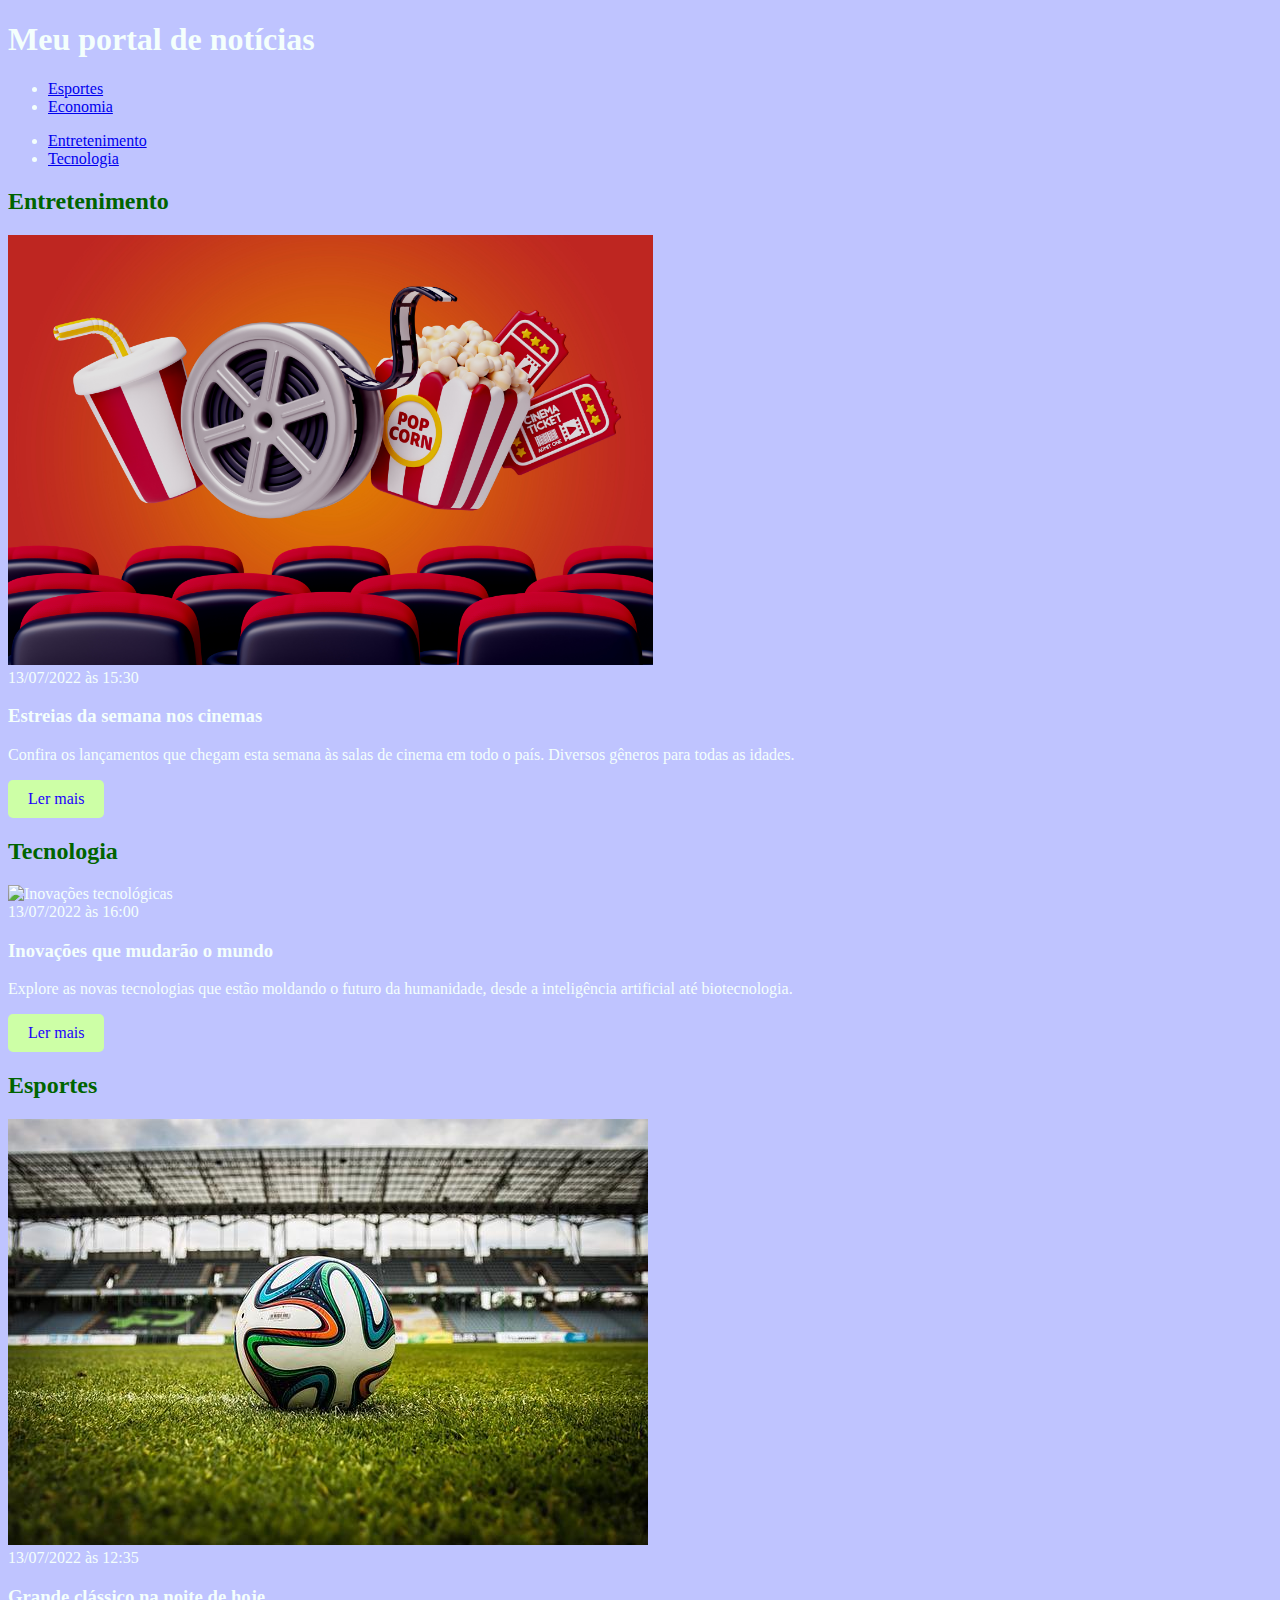
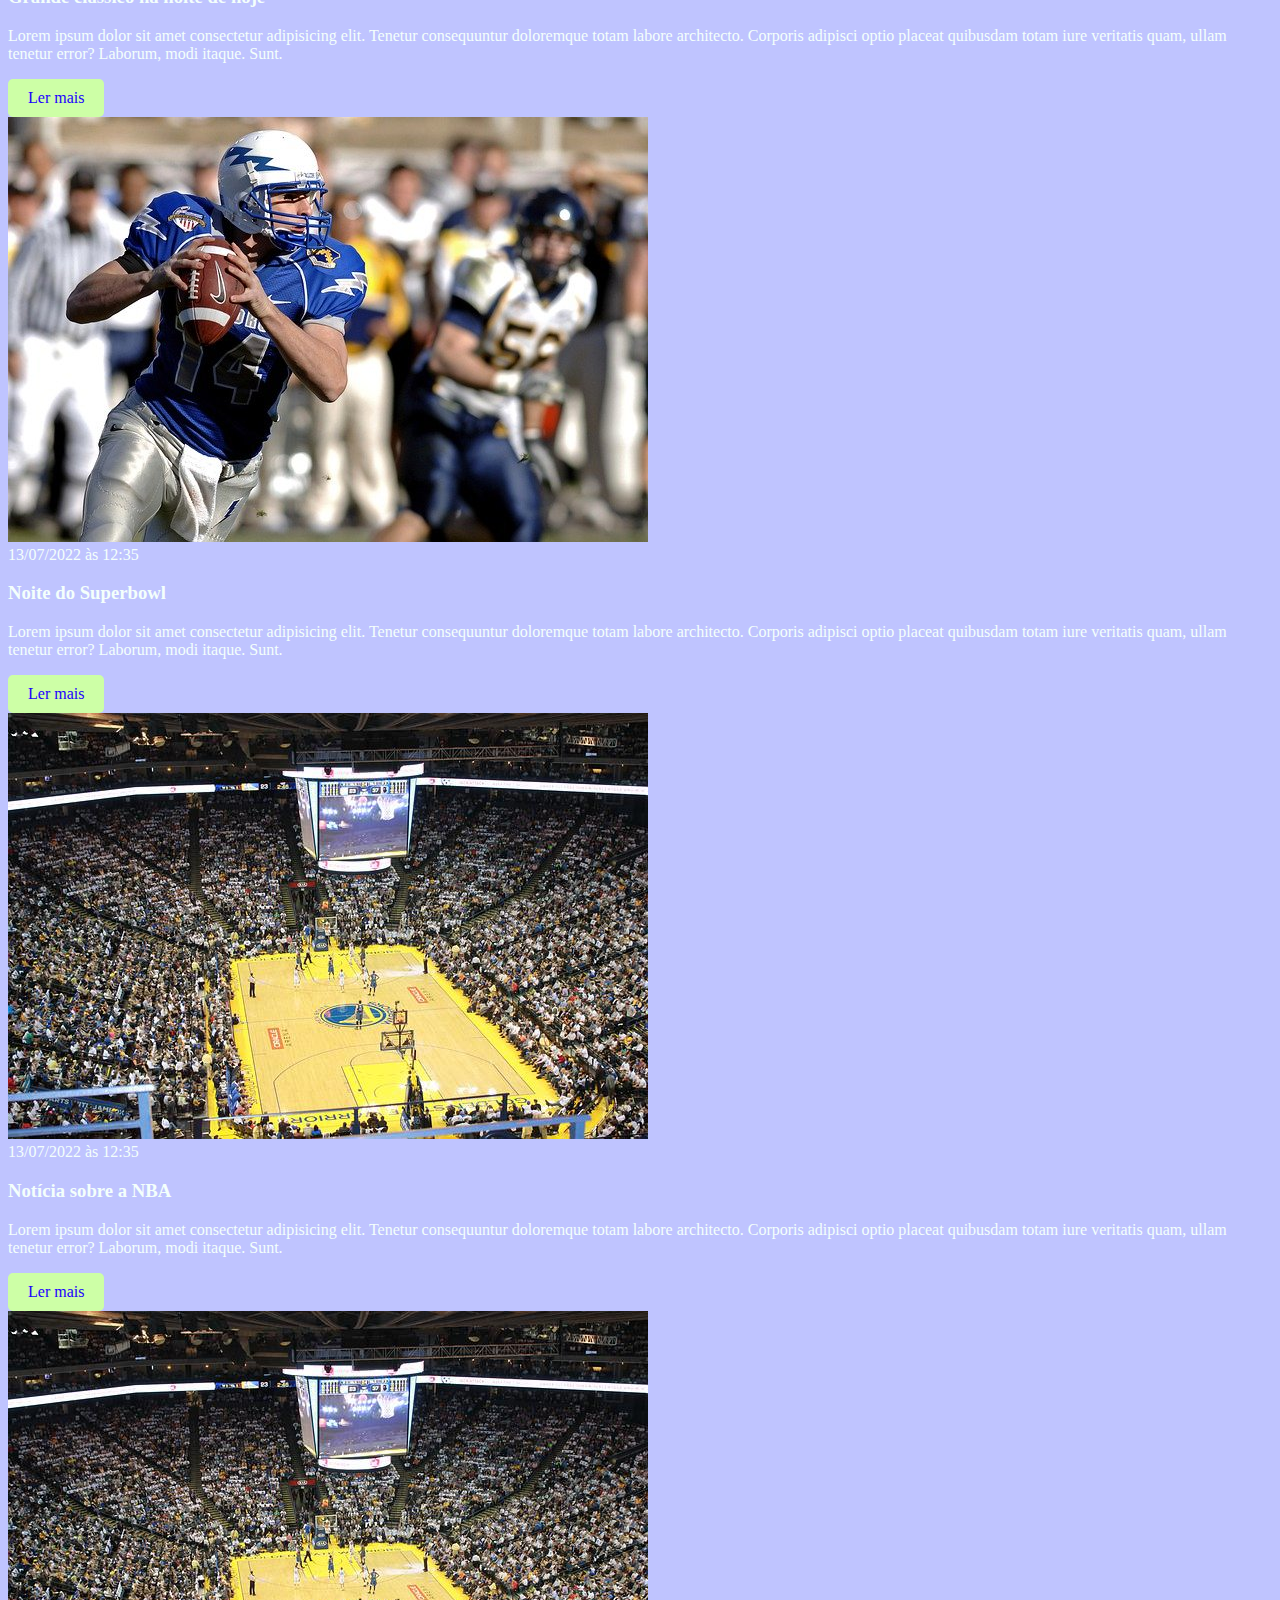
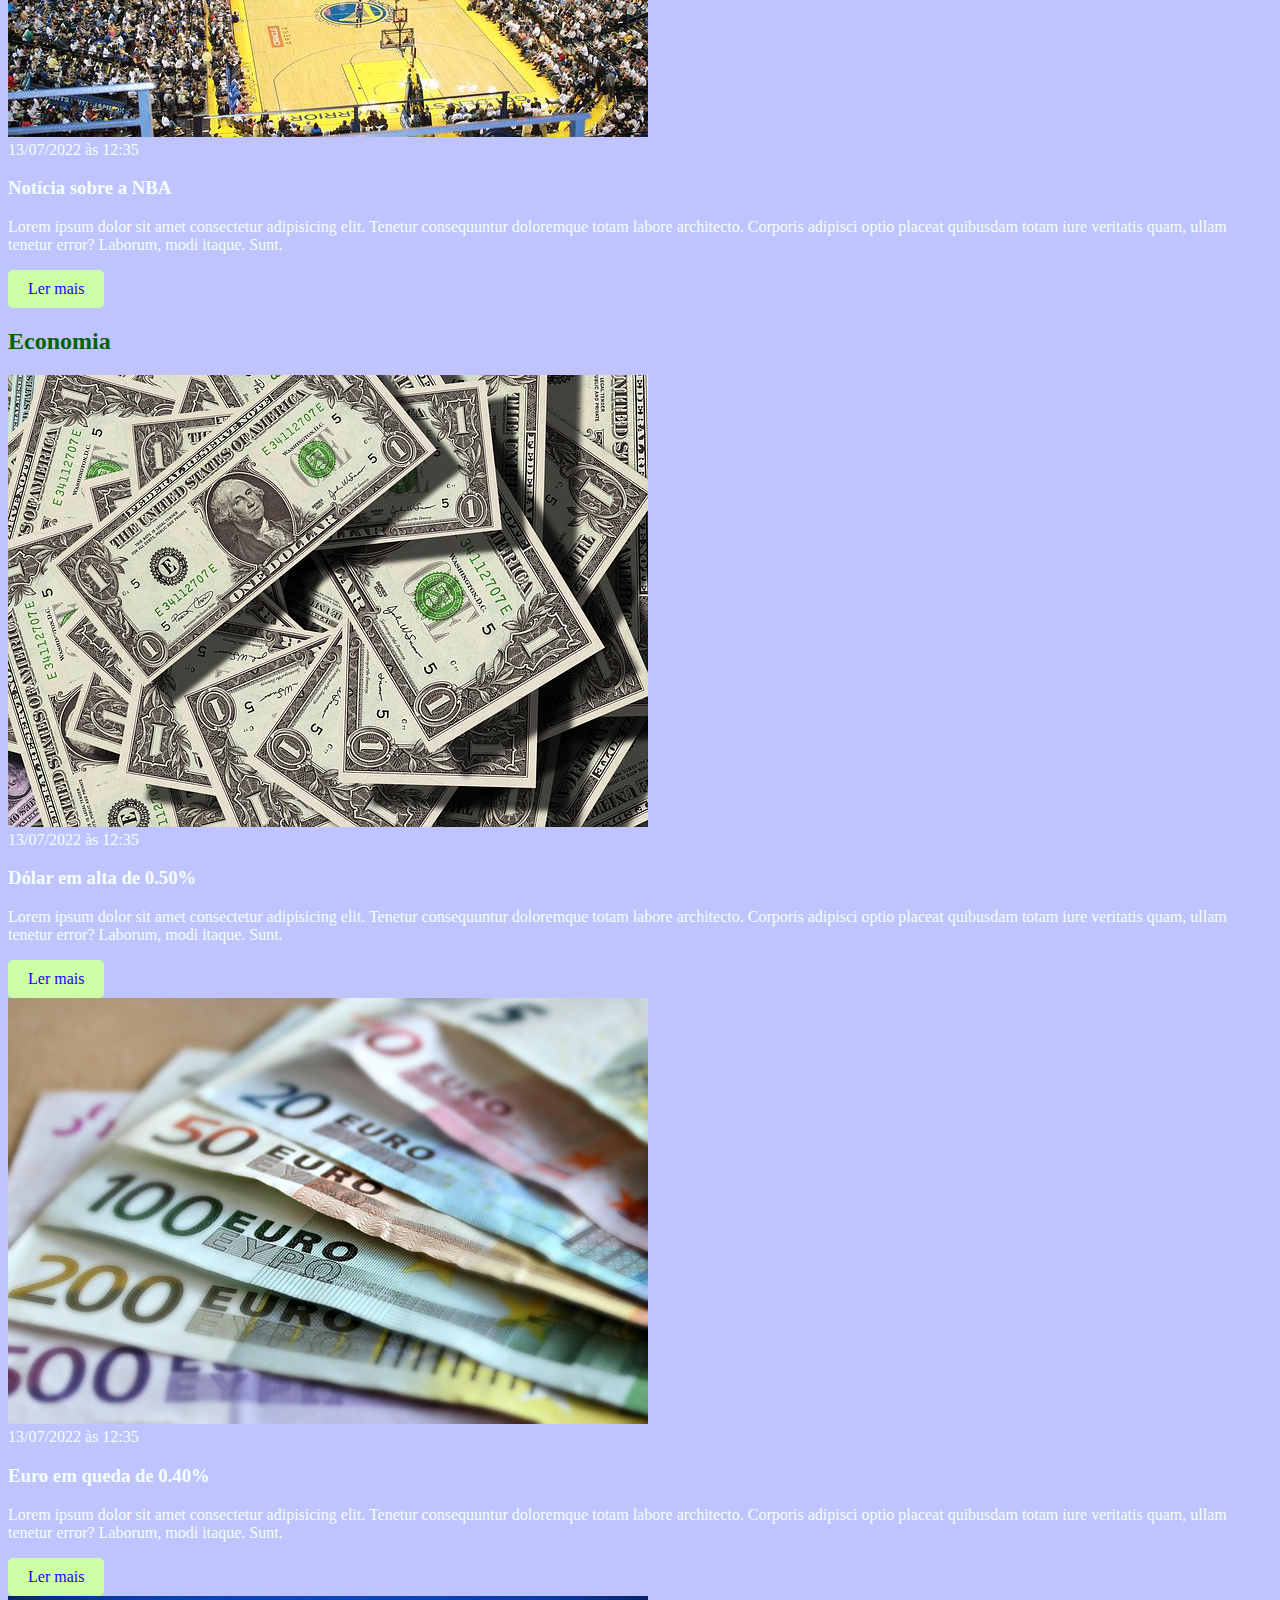
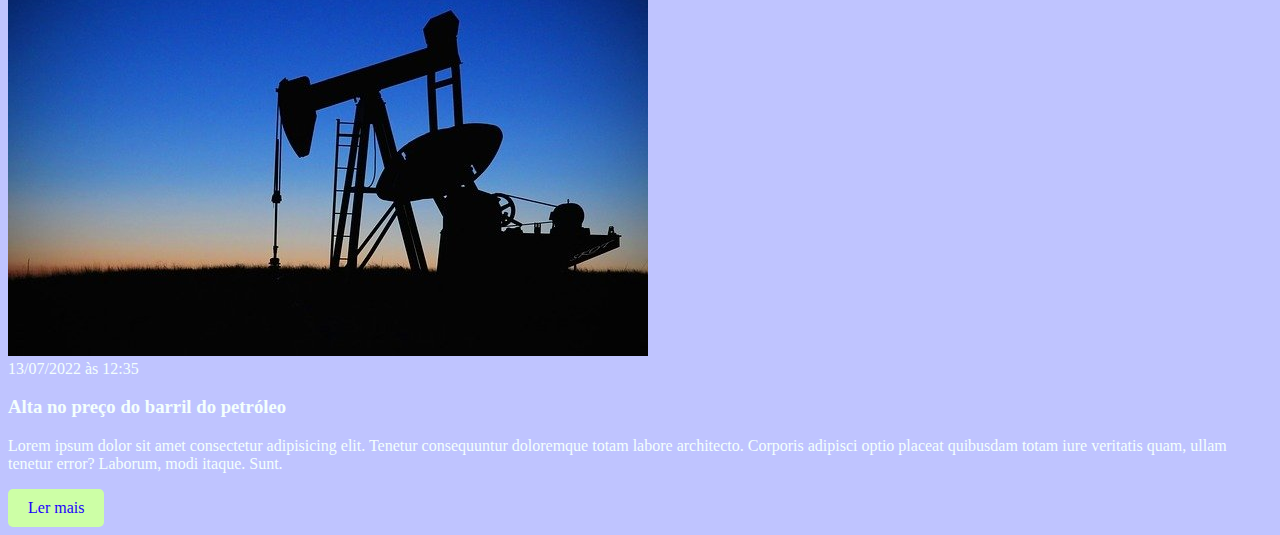
==== css/css/index.html @ 2682d277 "Adicionado conteúdo da pasta css incluindo estilos e imagens" ====
<!DOCTYPE html>
<html lang="pt-BR">
<head>
    <meta charset="UTF-8">
    <meta http-equiv="X-UA-Compatible" content="IE=edge">
    <meta name="viewport" content="width=device-width, initial-scale=1.0">
    <title>Meu portal de notícias</title>
    <link rel="stylesheet" href="./main.css" />

</head>
<body>
    <header>
        <h1>Meu portal de notícias</h1>
        <nav>
            <ul>
                <li>
                    <a href="#sports" title="Ir para a seção de esportes">Esportes</a>
                </li>
                <li>
                    <a href="#economy" title="Ir para a seção de notícias">Economia</a>
                </li>
            </ul>
        </nav>
        <nav>
            <ul>
                <li>
                    <a href="#entertainment" title="Ir para a seção de Entretenimento">Entretenimento</a>
                </li>
                <li>
                    <a href="#technology" title="Ir para a seção de Tecnologia">Tecnologia</a>
                </li>
            </ul>
        </nav>
        <!-- Seção de Entretenimento -->
<section>
    <h2 style="color:darkgreen;">Entretenimento</h2>
    <article>
        <img src="./imagens/cinema.jpg" alt="Cena de cinema"  class= "img-entretenimento" />
        <header>
            <time>13/07/2022 às 15:30</time>
        </header>
        <h3>Estreias da semana nos cinemas</h3>
        <p>
            Confira os lançamentos que chegam esta semana às salas de cinema em todo o país. Diversos gêneros para todas as idades.
        </p>
        <a href="#" class="btn-read-more" title="Leia mais sobre as estreias de cinema">Ler mais</a>
    </article>
</section>

<!-- Seção de Tecnologia -->
<section>
    <h2 style="color: darkgreen;">Tecnologia</h2>
    <article>
        <img src="./imagens/tecnologia.jpg" alt="Inovações tecnológicas" class="img-tecnologia" />
        <header>
            <time>13/07/2022 às 16:00</time>
        </header>
        <h3>Inovações que mudarão o mundo</h3>
        <p>
            Explore as novas tecnologias que estão moldando o futuro da humanidade, desde a inteligência artificial até biotecnologia.
        </p>
        <a href="#" class="btn-read-more" title="Leia mais sobre inovações tecnológicas">Ler mais</a>
    </article>
</section>

    </header>
    <section>
        <h2 style="color: darkgreen;">Esportes</h2>
        <article>
            <img src="./imagens/futebol.jpg" alt="Bola de futebol no gramado" />
            <header>
                <time>13/07/2022 às 12:35</time>
            </header>
            <h3>Grande clássico na noite de hoje</h3>
            <p>
                Lorem ipsum dolor sit amet consectetur adipisicing elit. Tenetur consequuntur doloremque totam labore architecto. Corporis adipisci optio placeat quibusdam totam iure veritatis quam, ullam tenetur error? Laborum, modi itaque. Sunt.
            </p>
            <a href="#" class="btn-read-more" title="Leia a notícia completa">Ler mais</a>
        </article>
        <article>
            <img src="./imagens/futebol-americano.jpg" alt="Jogador de futebol americano correndo com a bola na mão" />
            <header>
                <time>13/07/2022 às 12:35</time>
            </header>
            <h3>Noite do Superbowl</h3>
            <p>
                Lorem ipsum dolor sit amet consectetur adipisicing elit. Tenetur consequuntur doloremque totam labore architecto. Corporis adipisci optio placeat quibusdam totam iure veritatis quam, ullam tenetur error? Laborum, modi itaque. Sunt.
            </p>
            <a href="#" class="btn-read-more" title="Leia a notícia completa">Ler mais</a>
        </article>
        <article>
            <img src="./imagens/basquete.jpg" title="Vista aérea de uma quadra de basquete" />
            <header>
                <time>13/07/2022 às 12:35</time>
            </header>
            <h3>Notícia sobre a NBA</h3>
            <p>
                Lorem ipsum dolor sit amet consectetur adipisicing elit. Tenetur consequuntur doloremque totam labore architecto. Corporis adipisci optio placeat quibusdam totam iure veritatis quam, ullam tenetur error? Laborum, modi itaque. Sunt.
            </p>
            <a href="#" class="btn-read-more" title="Leia a notícia completa">Ler mais</a>
        </article>
        <article>
            <img src="./imagens/basquete.jpg" title="Vista aérea de uma quadra de basquete" />
            <header>
                <time>13/07/2022 às 12:35</time>
            </header>
            <h3>Notícia sobre a NBA</h3>
            <p>
                Lorem ipsum dolor sit amet consectetur adipisicing elit. Tenetur consequuntur doloremque totam labore architecto. Corporis adipisci optio placeat quibusdam totam iure veritatis quam, ullam tenetur error? Laborum, modi itaque. Sunt.
            </p>
            <a href="#" class="btn-read-more" title="Leia a notícia completa">Ler mais</a>
        </article>
    </section>
    <section>
        <h2 style="color:darkgreen">Economia</h2>
        <article>
            <img src="./imagens/dolares.jpg" alt="Muitos dólares" />
            <header>
                <time>13/07/2022 às 12:35</time>
            </header>
            <h3>Dólar em alta de 0.50%</h3>
            <p>
                Lorem ipsum dolor sit amet consectetur adipisicing elit. Tenetur consequuntur doloremque totam labore architecto. Corporis adipisci optio placeat quibusdam totam iure veritatis quam, ullam tenetur error? Laborum, modi itaque. Sunt.
            </p>
            <a href="#" class="btn-read-more" title="Leia a notícia completa">Ler mais</a>
        </article>
        <article>
            <img src="./imagens/euro.jpg" alt="Várias notas de euro" />
            <header>
                <time>13/07/2022 às 12:35</time>
            </header>
            <h3>Euro em queda de 0.40%</h3>
            <p>
                Lorem ipsum dolor sit amet consectetur adipisicing elit. Tenetur consequuntur doloremque totam labore architecto. Corporis adipisci optio placeat quibusdam totam iure veritatis quam, ullam tenetur error? Laborum, modi itaque. Sunt.
            </p>
            <a href="#" class="btn-read-more" title="Leia a notícia completa">Ler mais</a>
        </article>
        <article>
            <img src="./imagens/petroleo.jpg" alt="Extração de petróleo" />
            <header>
                <time>13/07/2022 às 12:35</time>
            </header>
            <h3>Alta no preço do barril do petróleo</h3>
            <p>
                Lorem ipsum dolor sit amet consectetur adipisicing elit. Tenetur consequuntur doloremque totam labore architecto. Corporis adipisci optio placeat quibusdam totam iure veritatis quam, ullam tenetur error? Laborum, modi itaque. Sunt.
            </p>
            <a href="#" class="btn-read-more" title="Leia a notícia completa">Ler mais</a>
        </article>
    </section>
</body>
</html>
---- css/css/main.css ----
.img-entretenimento, .img-tecnologia {
    width: 645px; 
    height: auto;

}
body {
    background-color: #BFC4FF;
}

body {
    background-color: #BFC4FF;
    color: #F4FFFC;
}
.btn-read-more {
    display: inline-block;
    padding: 10px 20px;
    background-color: #CDFFA6; 
    color: #1B00FF;           
    text-align: center;
    text-decoration: none;   
    border-radius: 5px;      
    transition: background-color 0.3s ease; 
}

.btn-read-more:hover {
    background-color: #b2e897; 
}
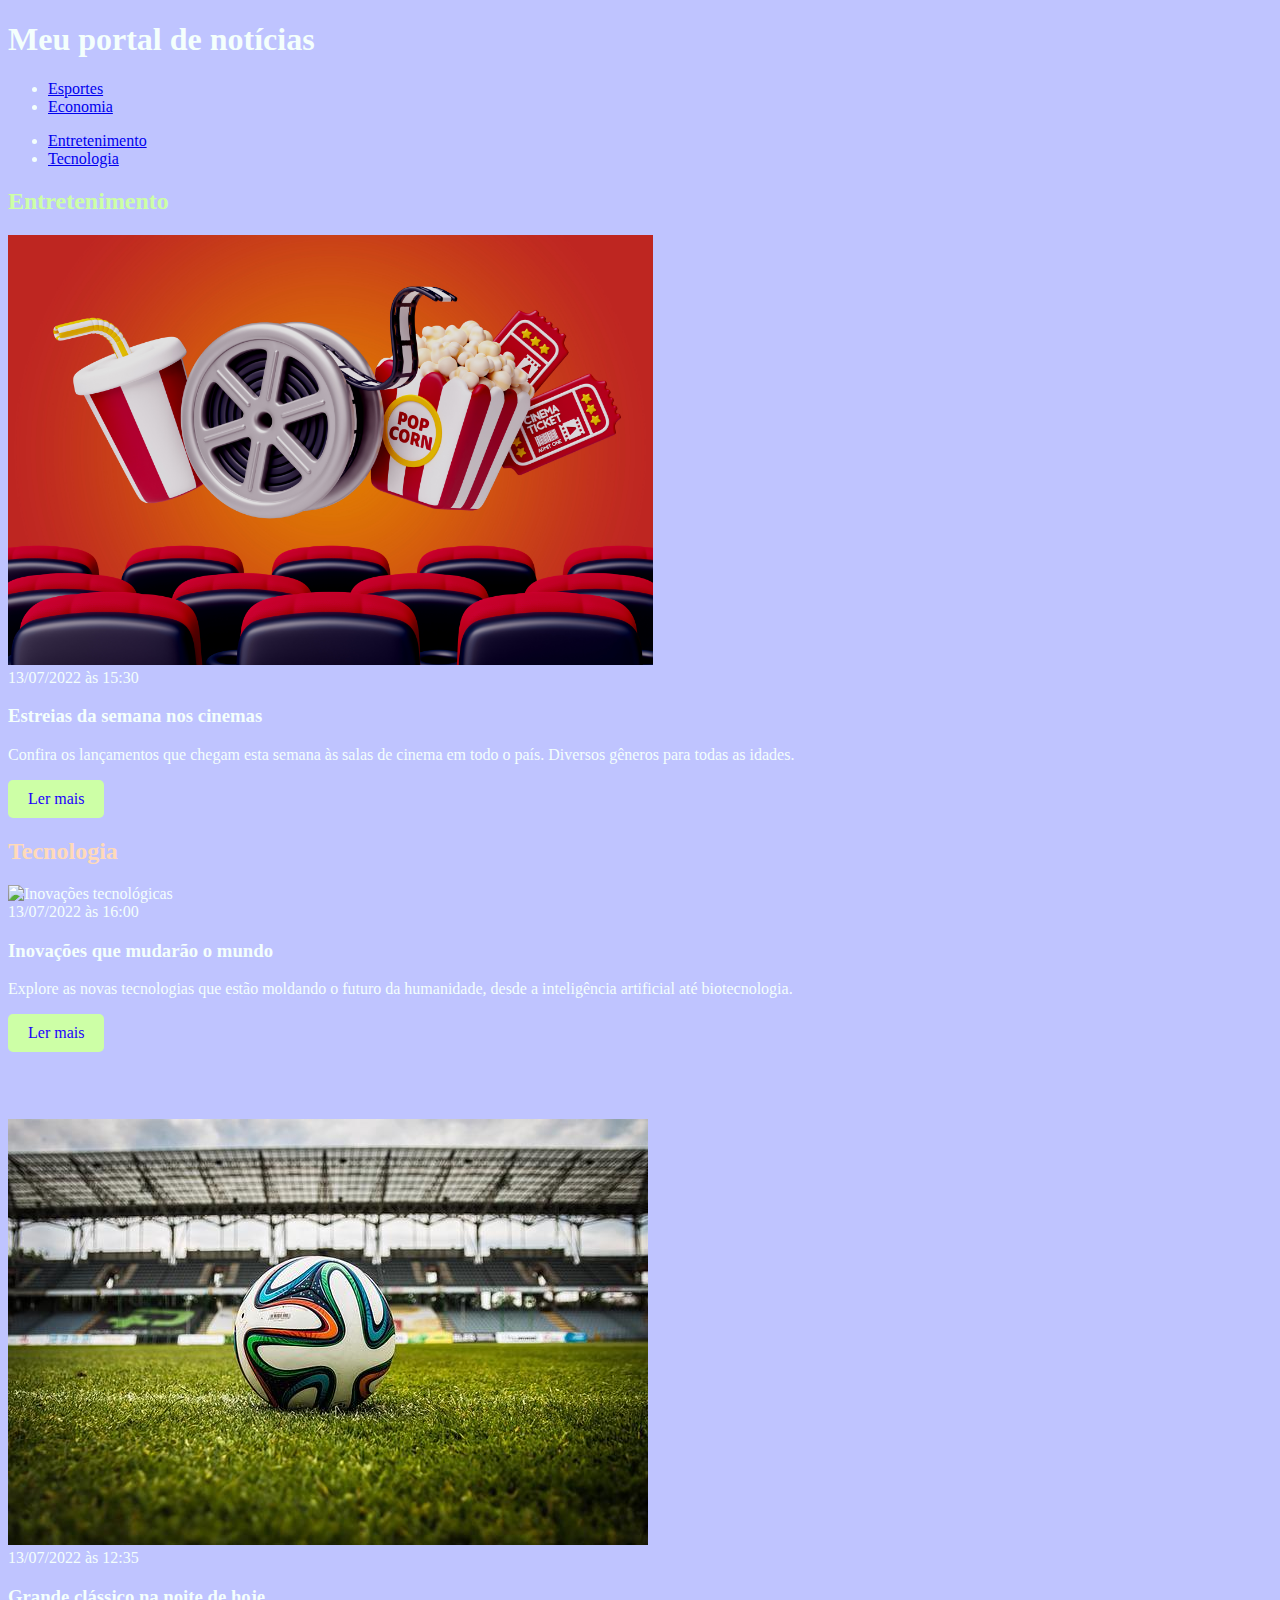
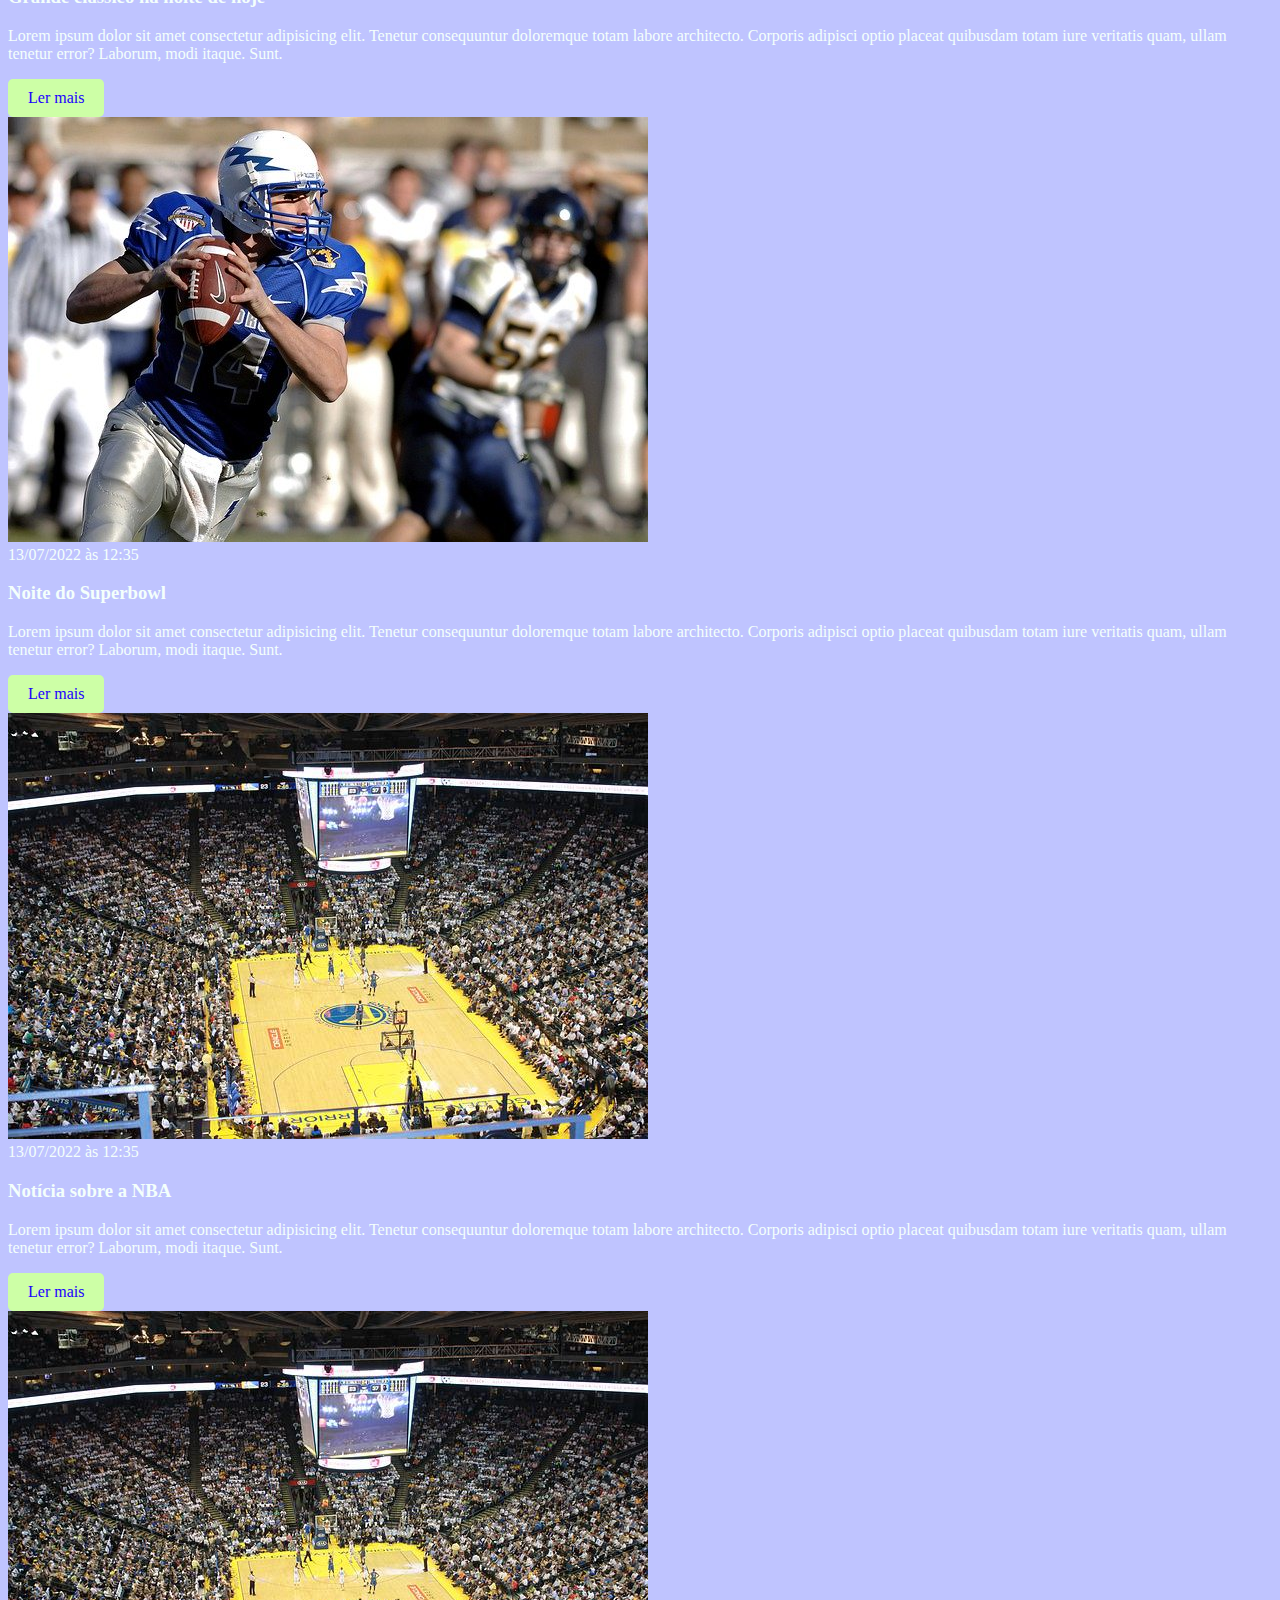
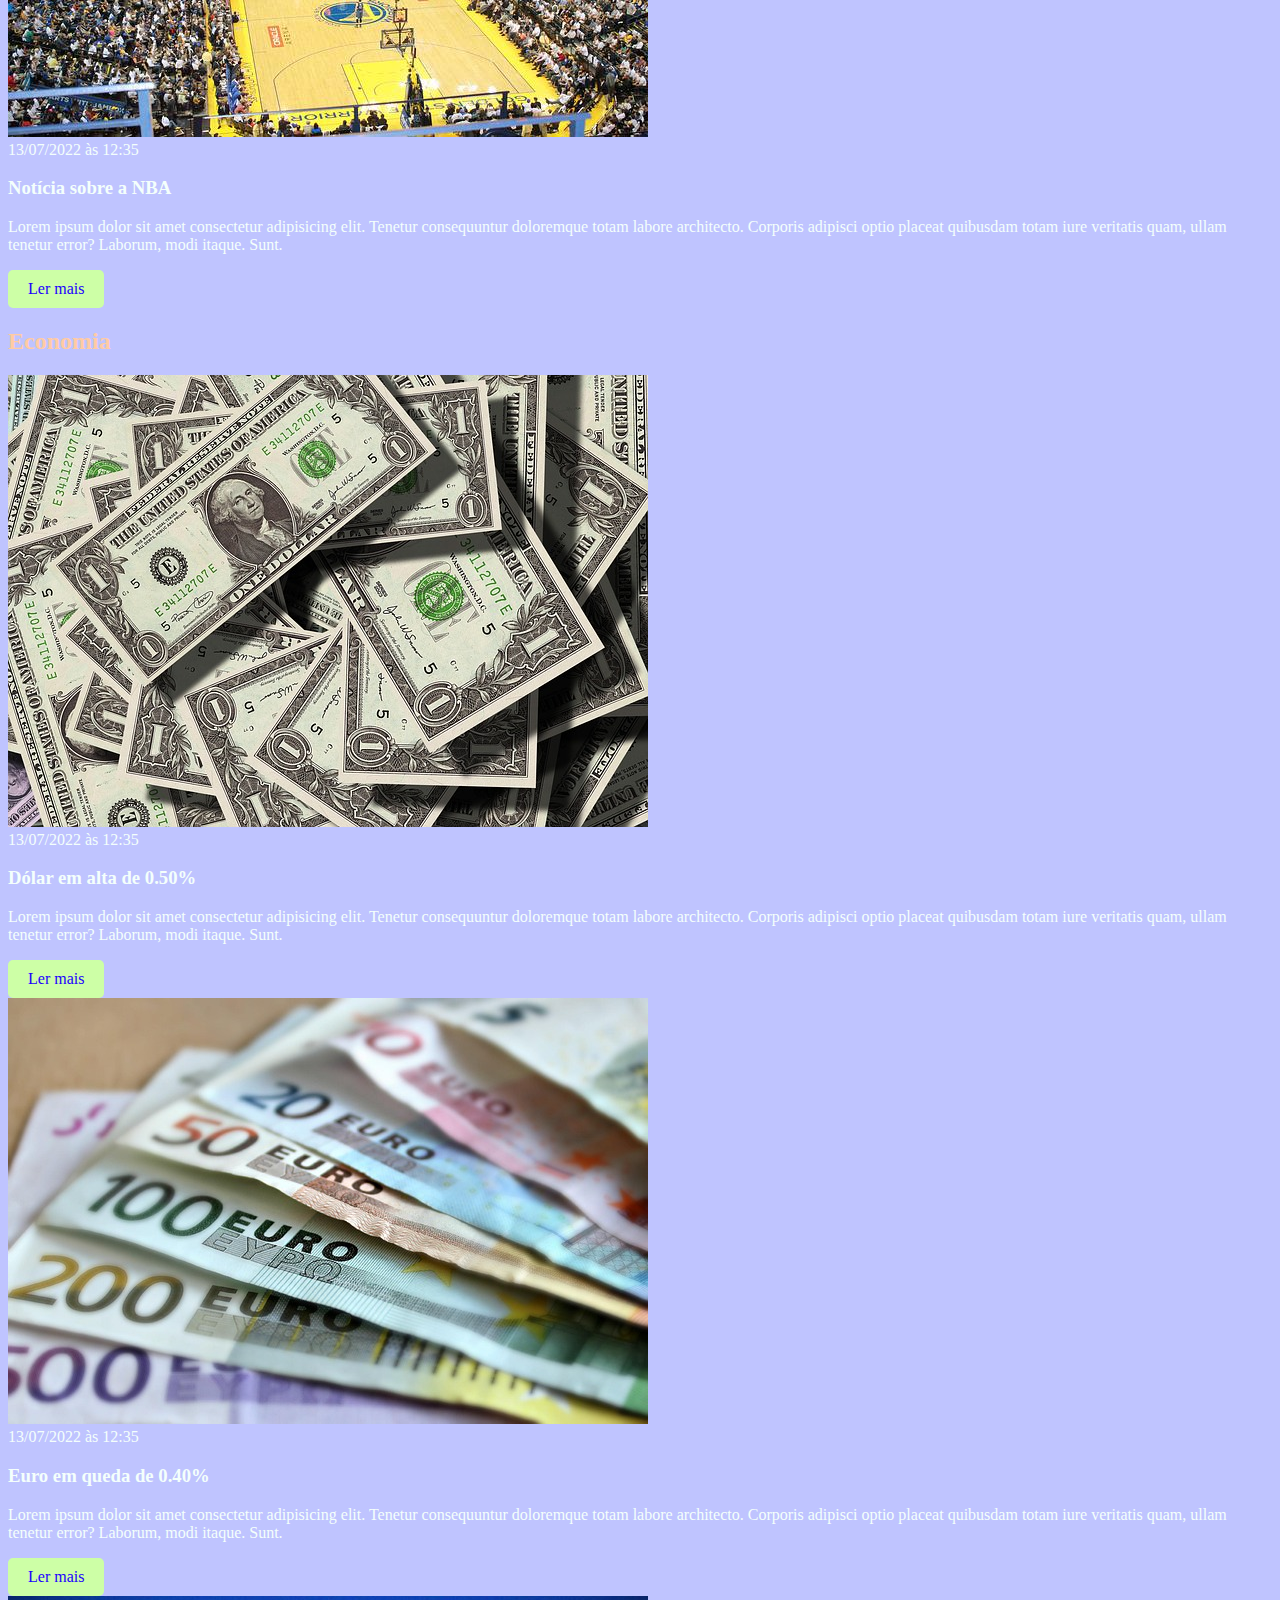
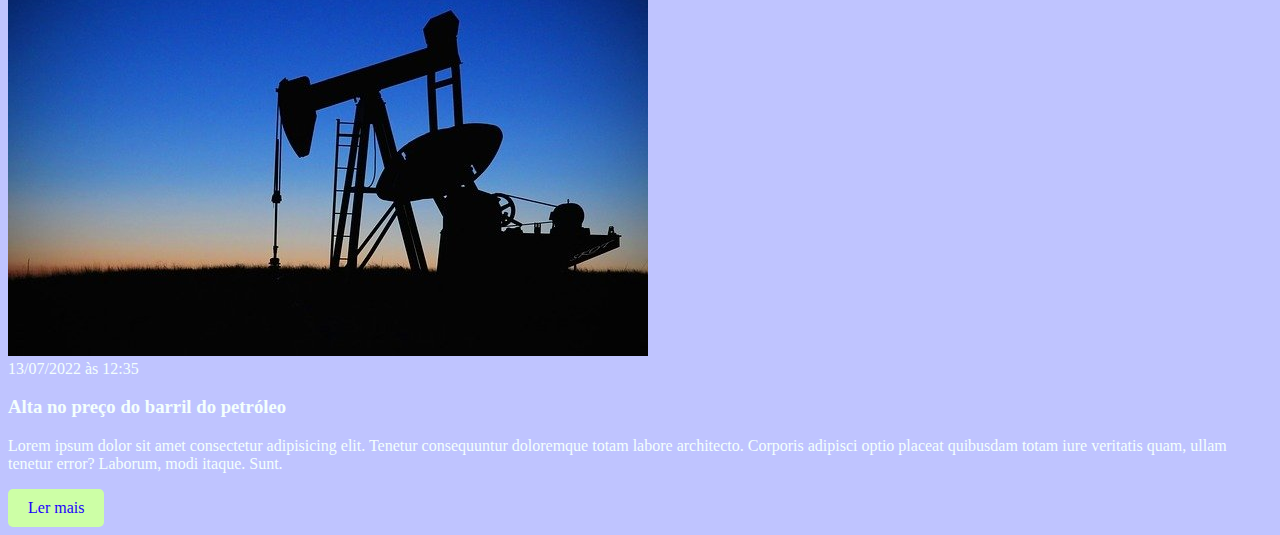
==== commit a2db1fde: "Ajustadas cores de fundo para cada seção conforme solicitação do tutor" ====
--- a/css/css/index.html
+++ b/css/css/index.html
@@ -33,7 +33,7 @@
         </nav>
         <!-- Seção de Entretenimento -->
 <section>
-    <h2 style="color:darkgreen;">Entretenimento</h2>
+    <h2 style="color:#CDFFA6;">Entretenimento</h2>
     <article>
         <img src="./imagens/cinema.jpg" alt="Cena de cinema"  class= "img-entretenimento" />
         <header>
@@ -49,7 +49,7 @@
 
 <!-- Seção de Tecnologia -->
 <section>
-    <h2 style="color: darkgreen;">Tecnologia</h2>
+    <h2 style="color:#FFDAB9;">Tecnologia</h2>
     <article>
         <img src="./imagens/tecnologia.jpg" alt="Inovações tecnológicas" class="img-tecnologia" />
         <header>
@@ -65,7 +65,7 @@
 
     </header>
     <section>
-        <h2 style="color: darkgreen;">Esportes</h2>
+        <h2 style="color:#BFC4FF;">Esportes</h2>
         <article>
             <img src="./imagens/futebol.jpg" alt="Bola de futebol no gramado" />
             <header>
@@ -112,7 +112,7 @@
         </article>
     </section>
     <section>
-        <h2 style="color:darkgreen">Economia</h2>
+        <h2 style="color: #FFCBA4">Economia</h2>
         <article>
             <img src="./imagens/dolares.jpg" alt="Muitos dólares" />
             <header>
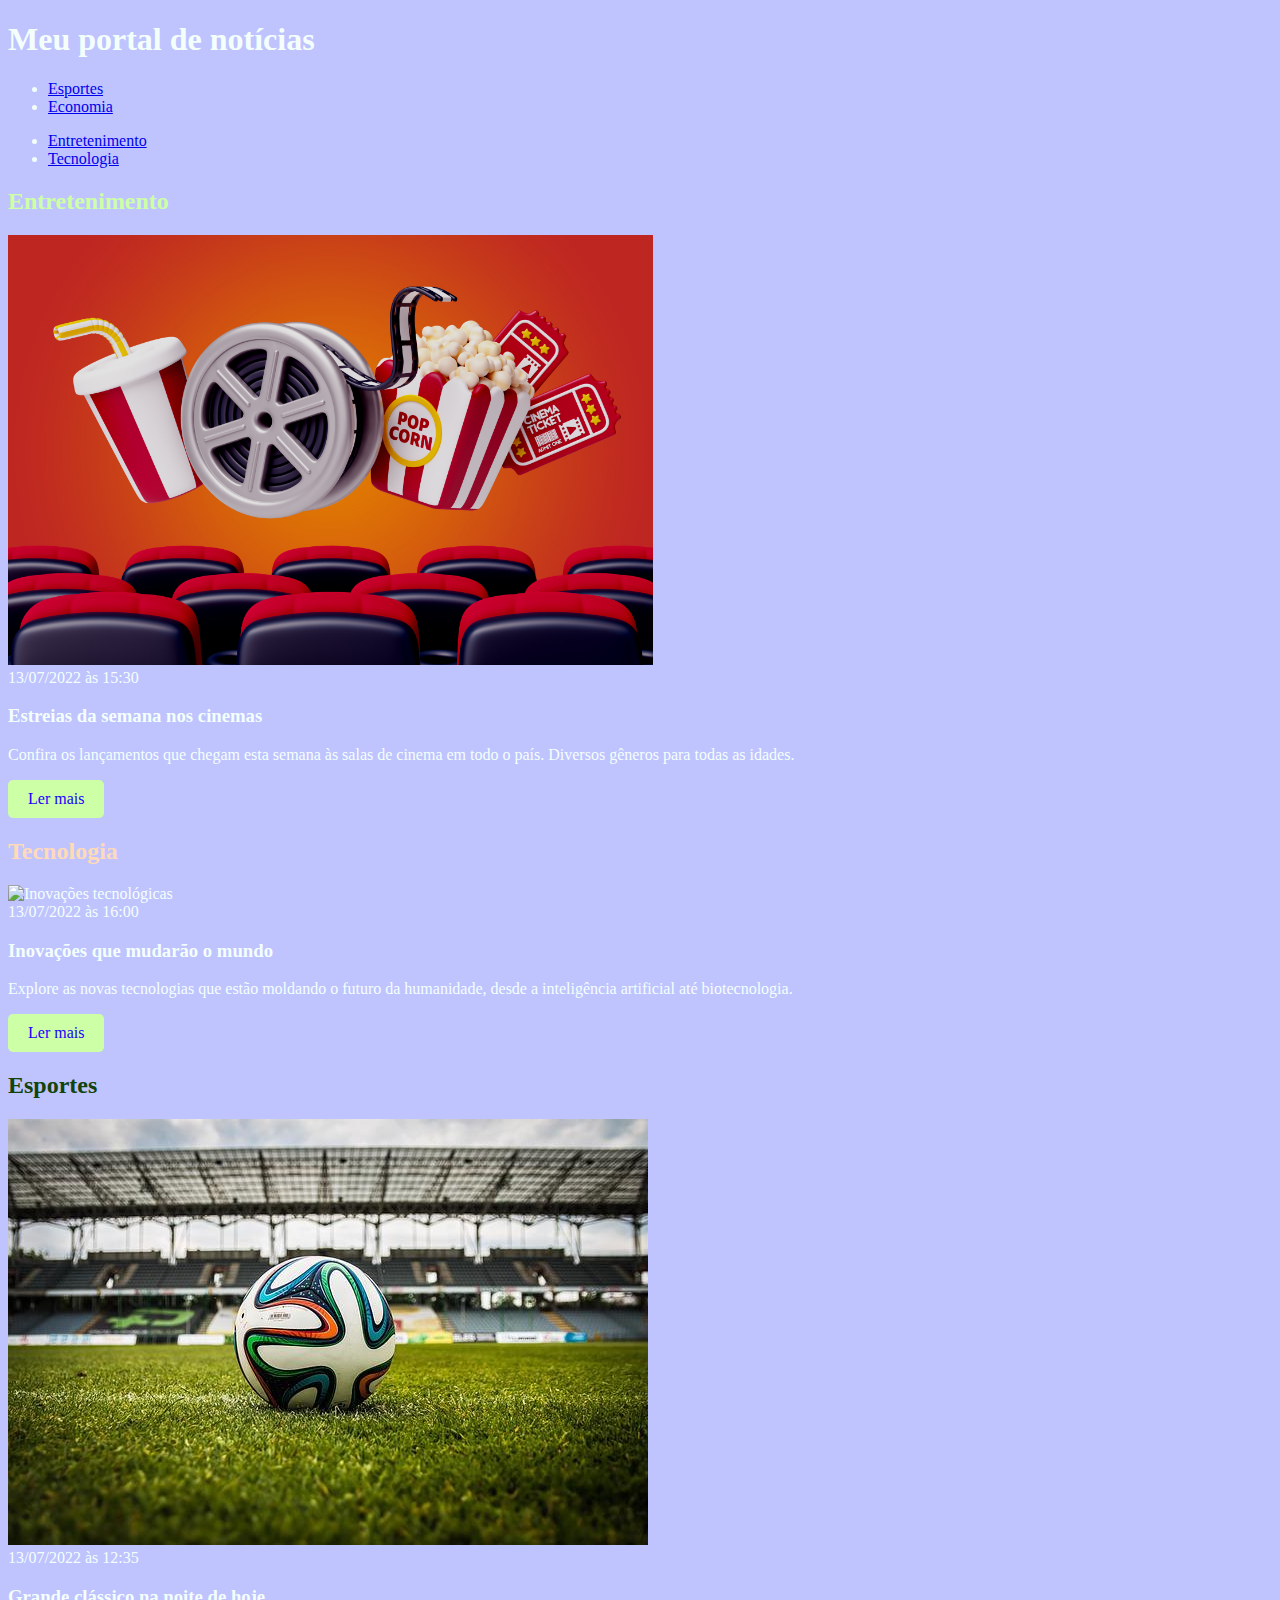
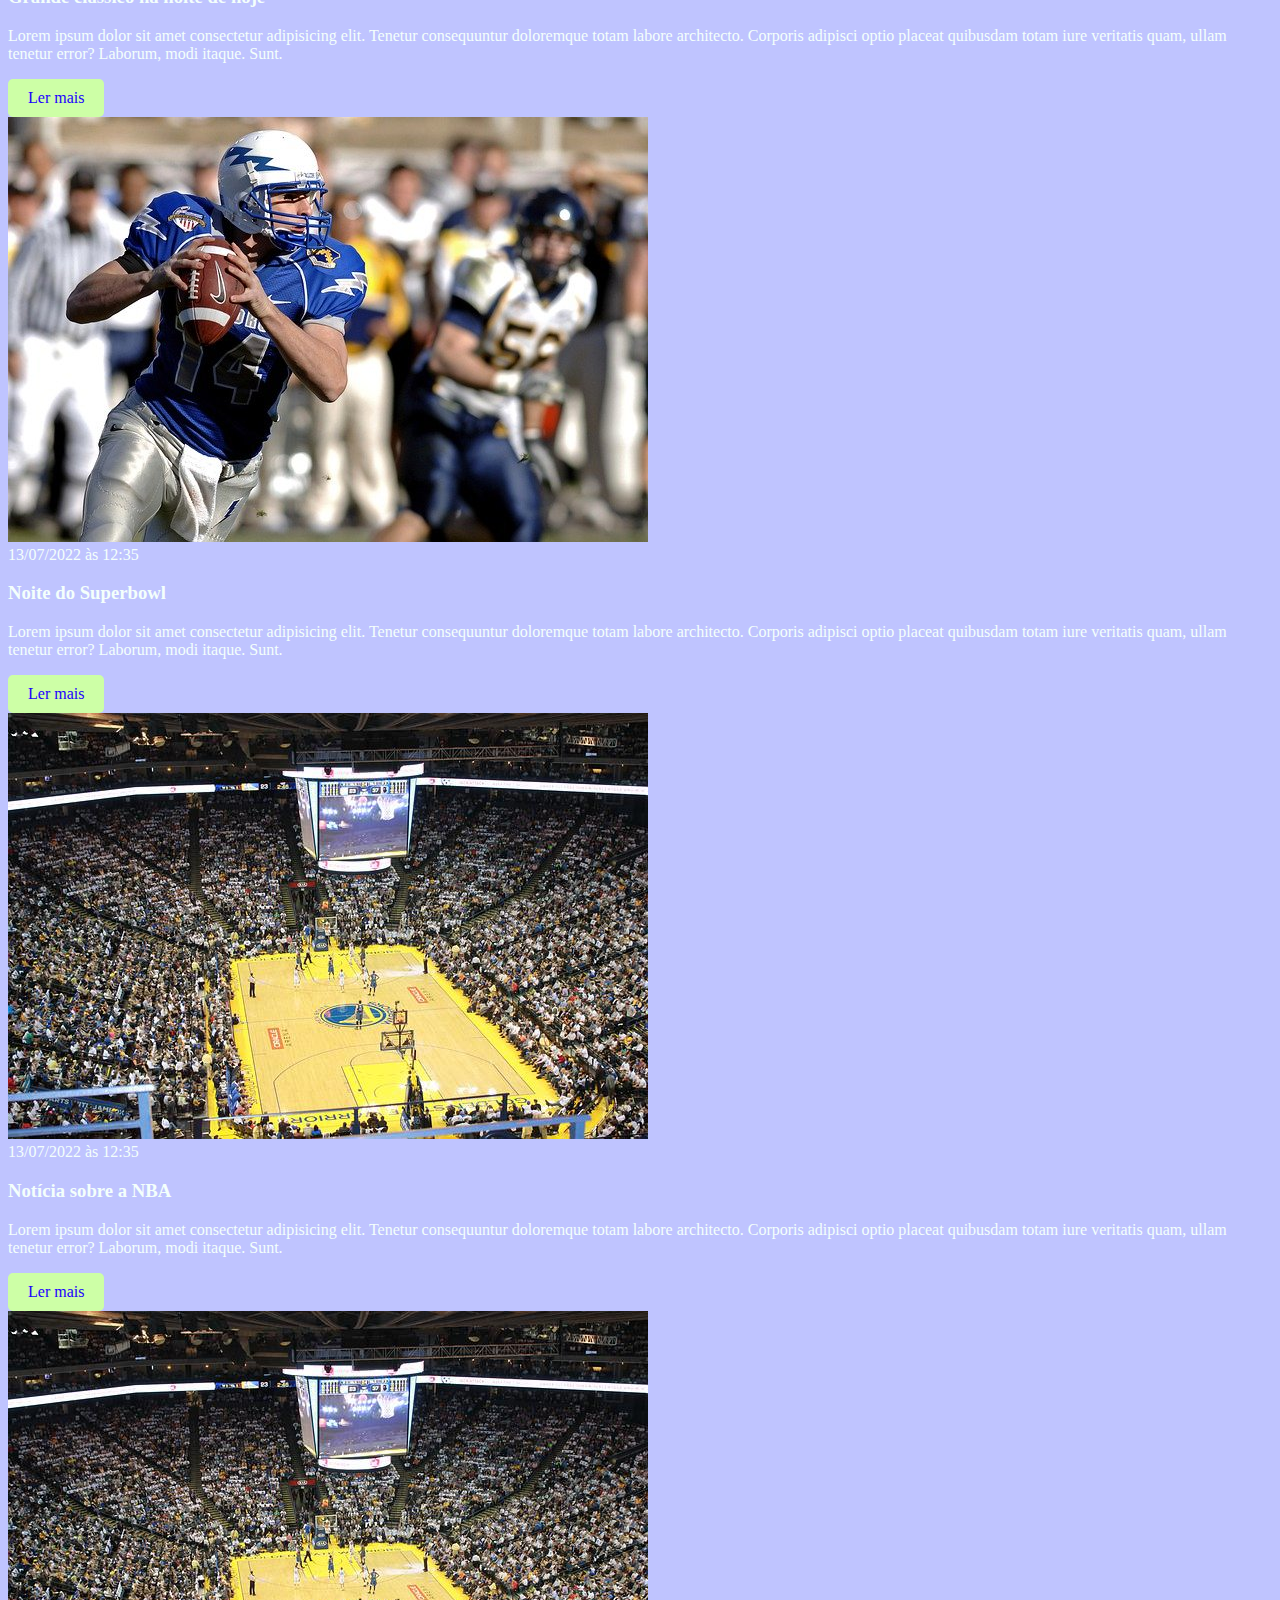
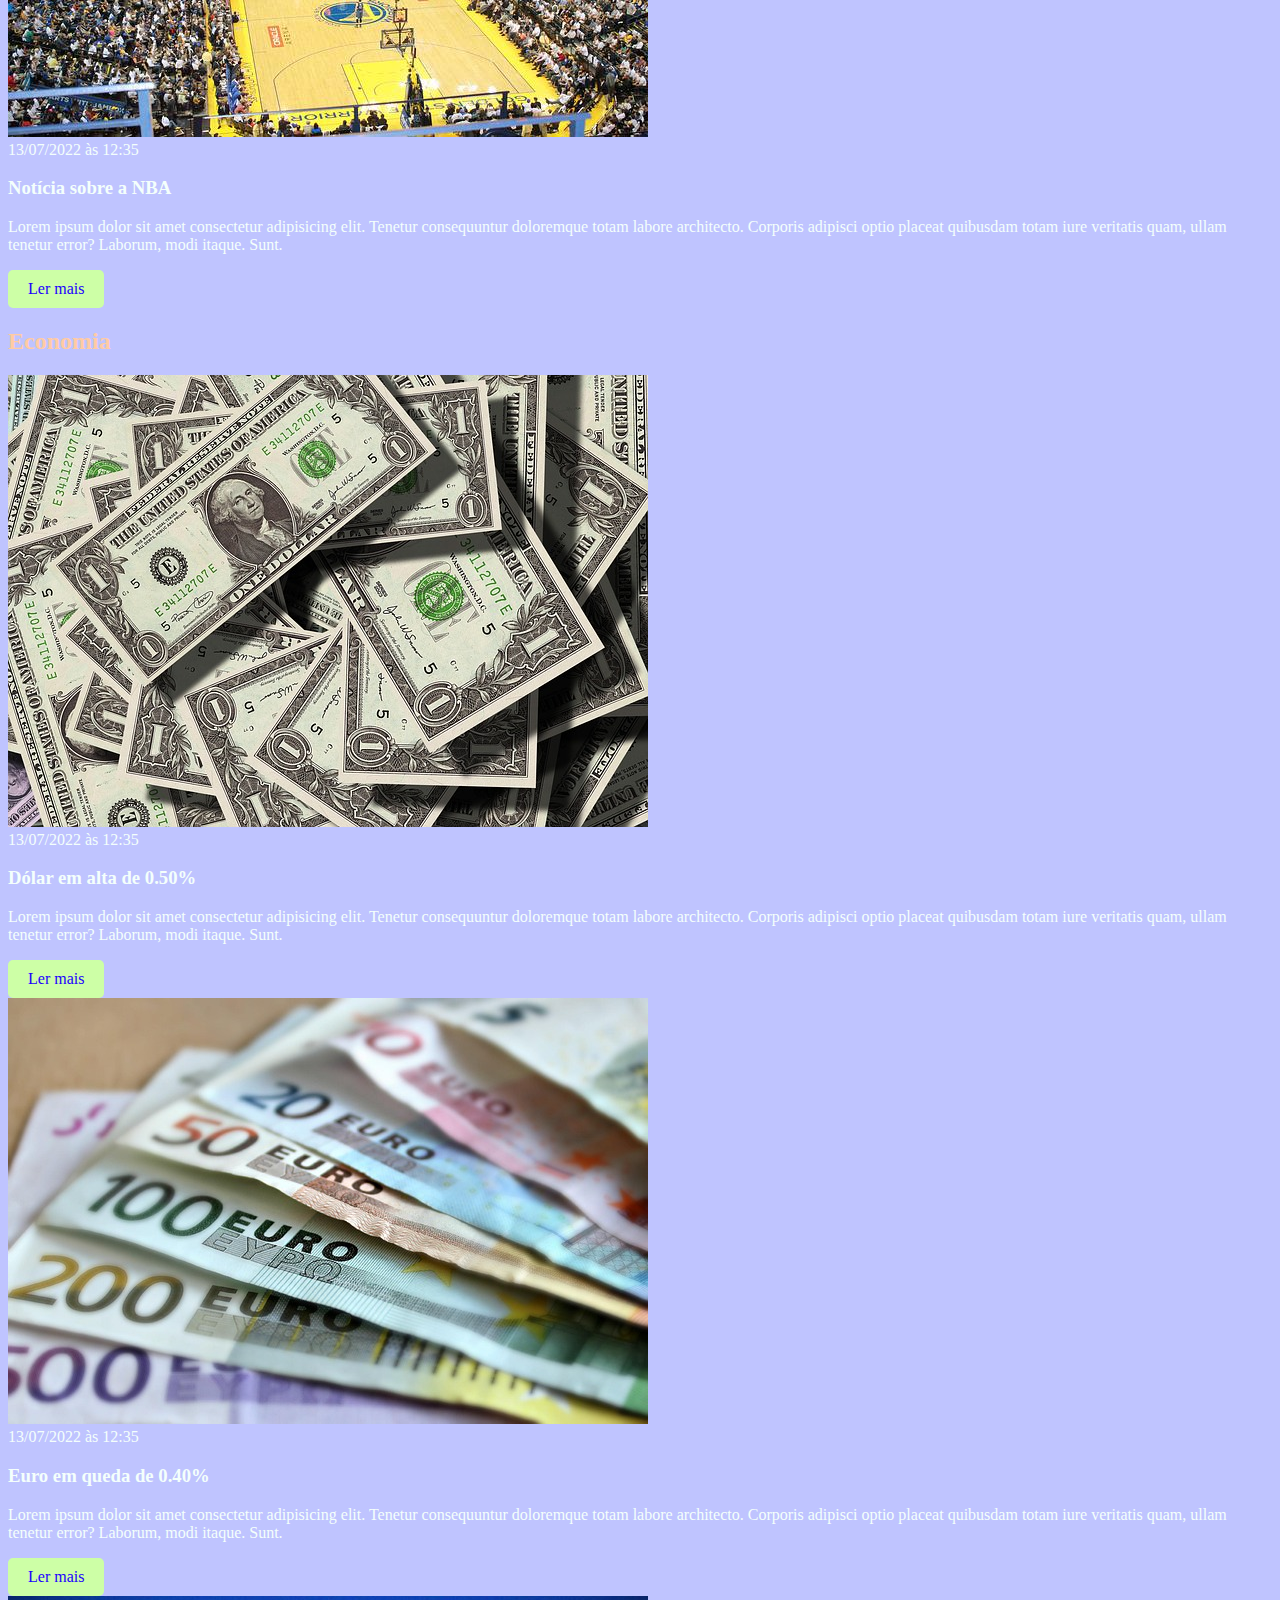
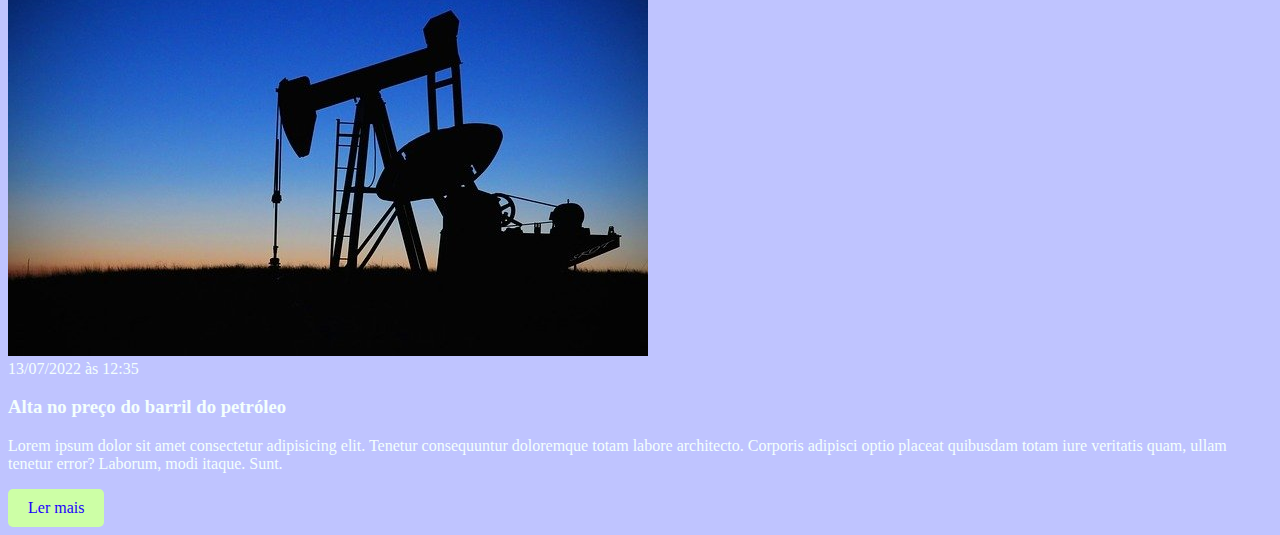
==== commit 25196ce3: "Ajustadas cores de fundo para cada seção conforme solicitação do tutor" ====
--- a/css/css/index.html
+++ b/css/css/index.html
@@ -65,7 +65,7 @@
 
     </header>
     <section>
-        <h2 style="color:#BFC4FF;">Esportes</h2>
+        <h2 style="color:#12430b;">Esportes</h2>
         <article>
             <img src="./imagens/futebol.jpg" alt="Bola de futebol no gramado" />
             <header>
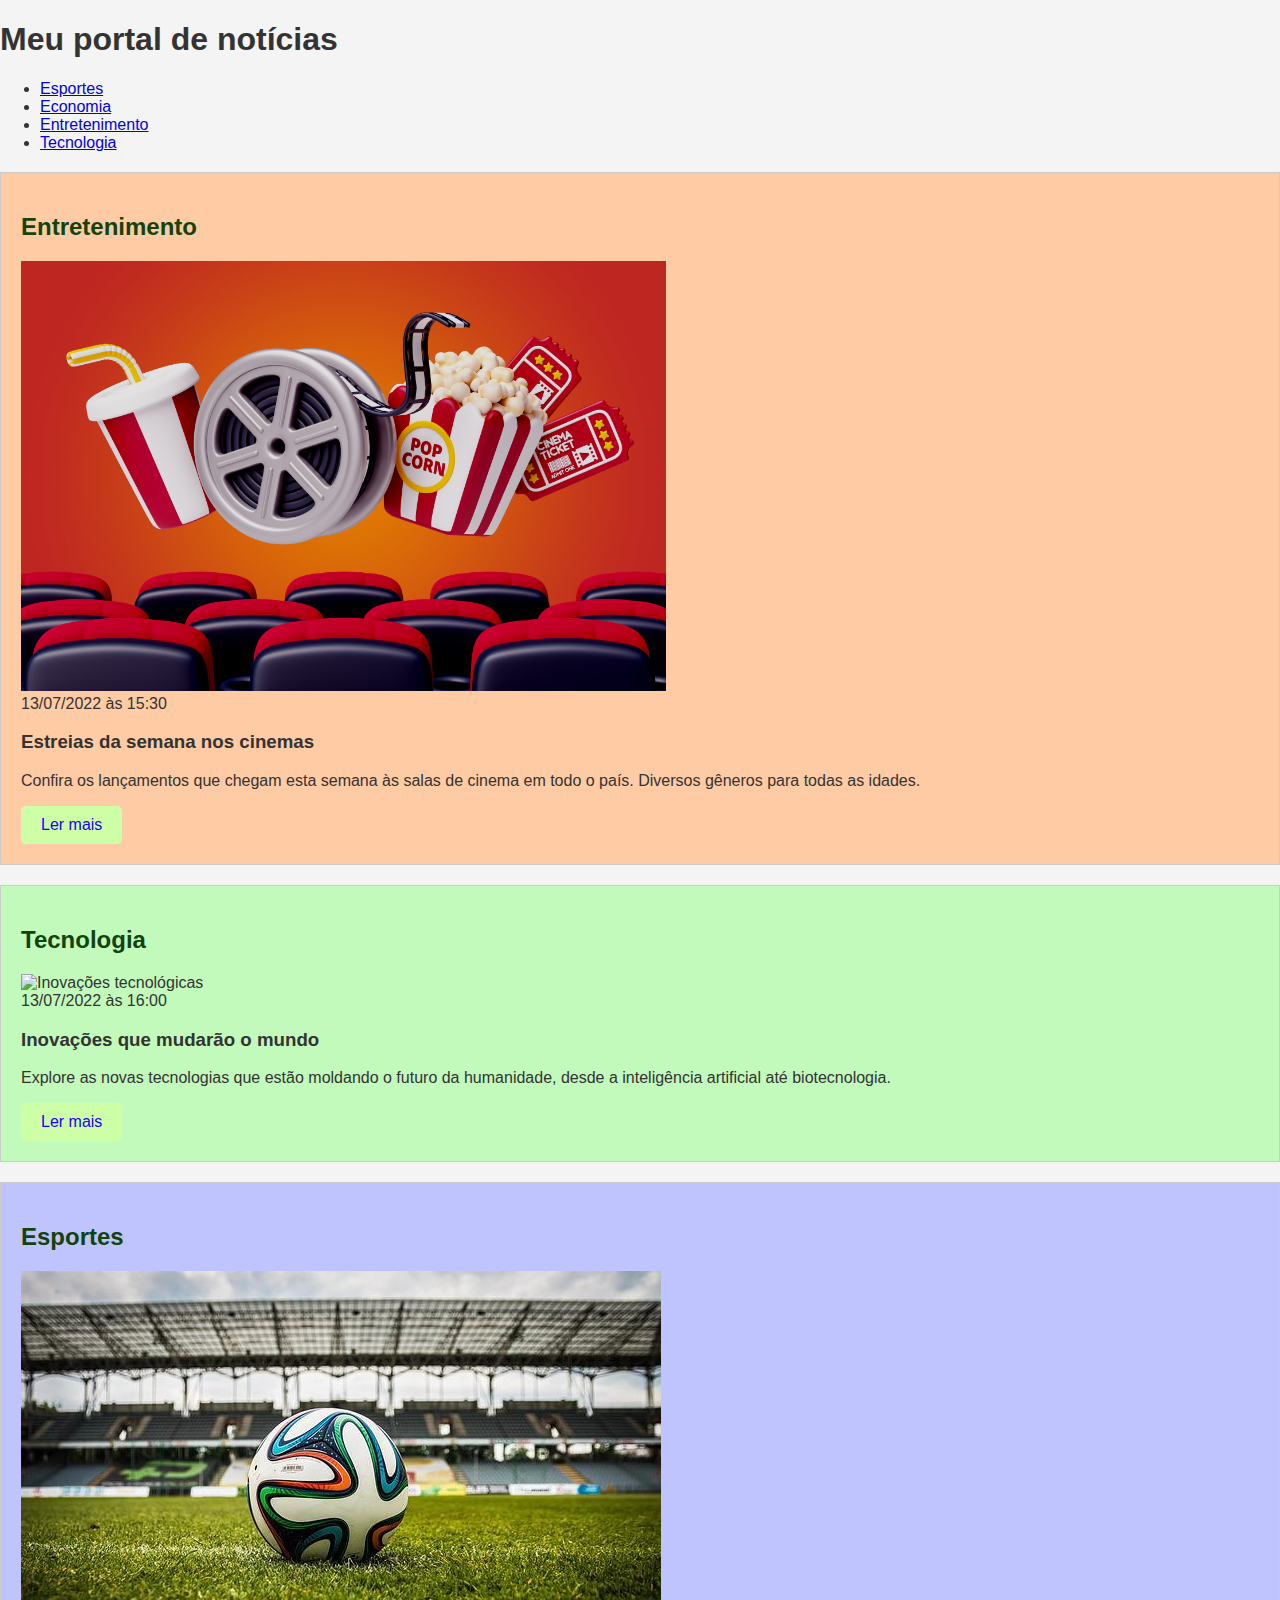
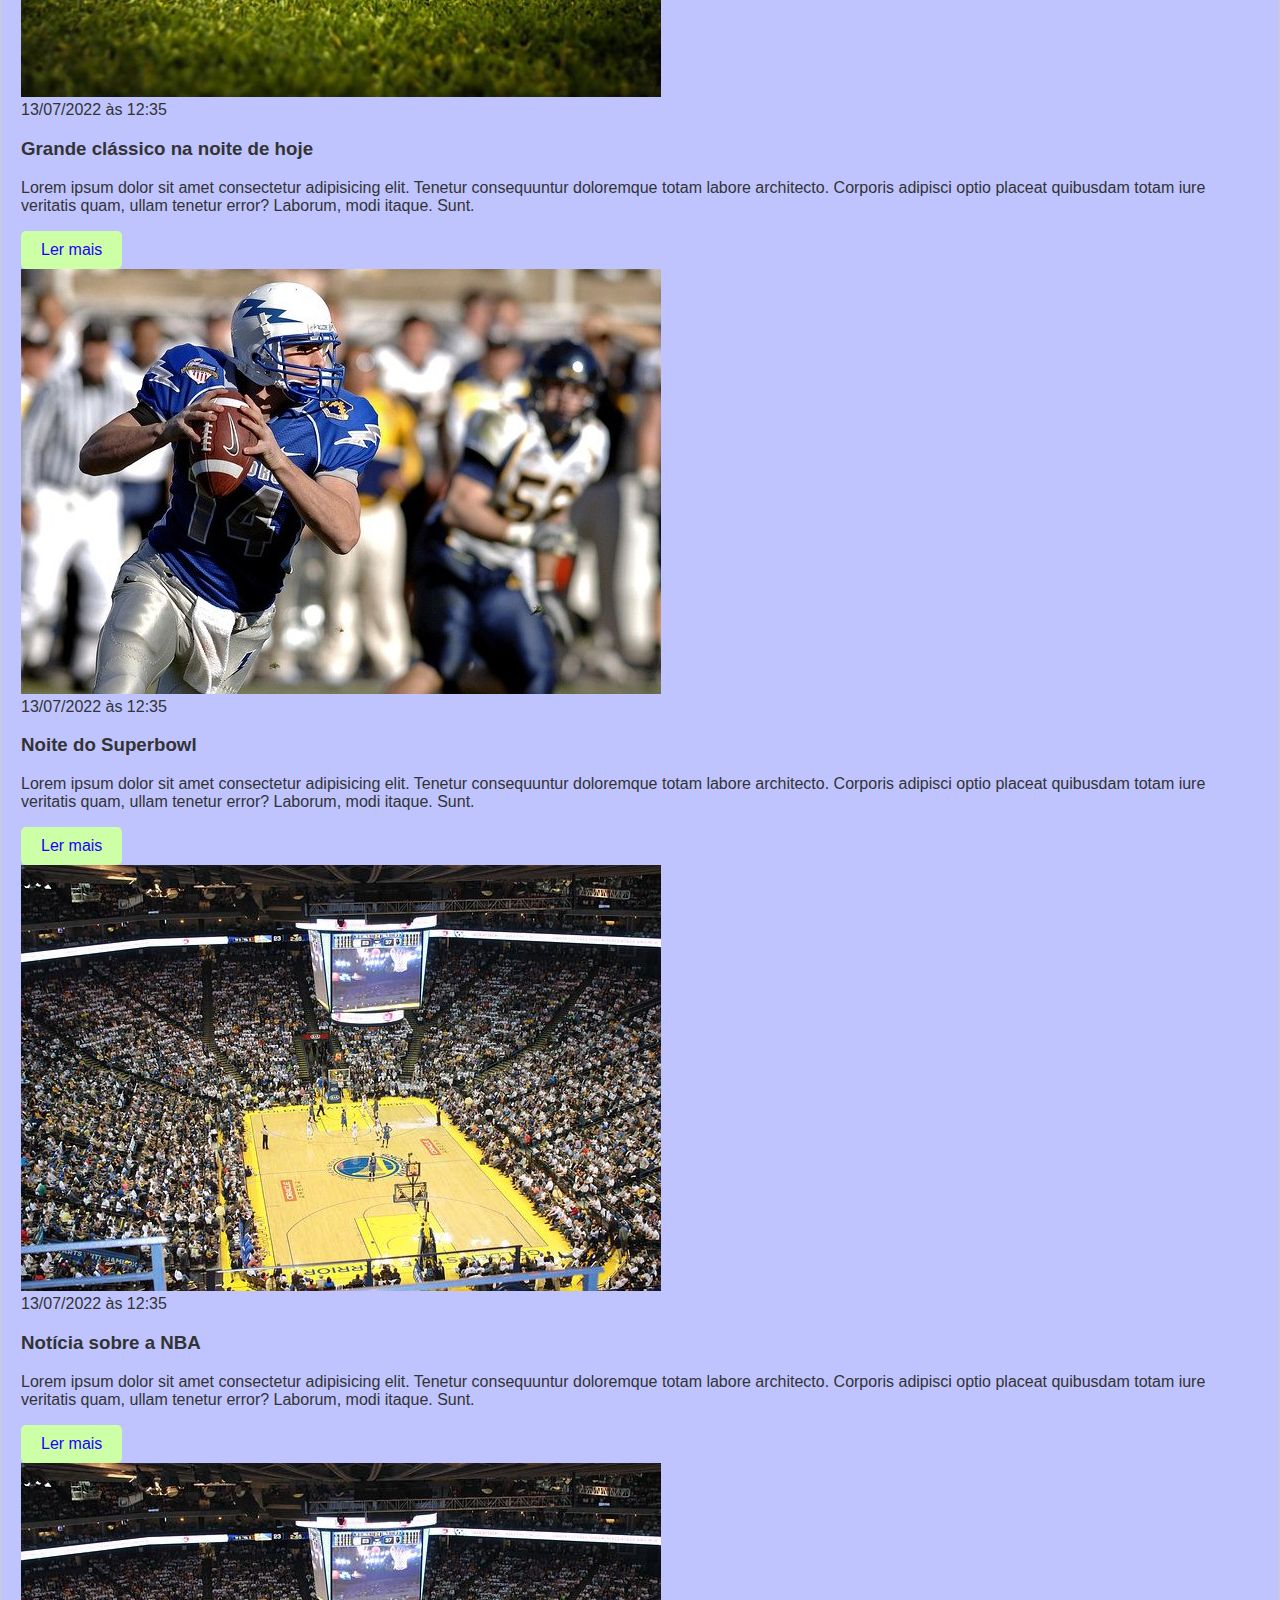
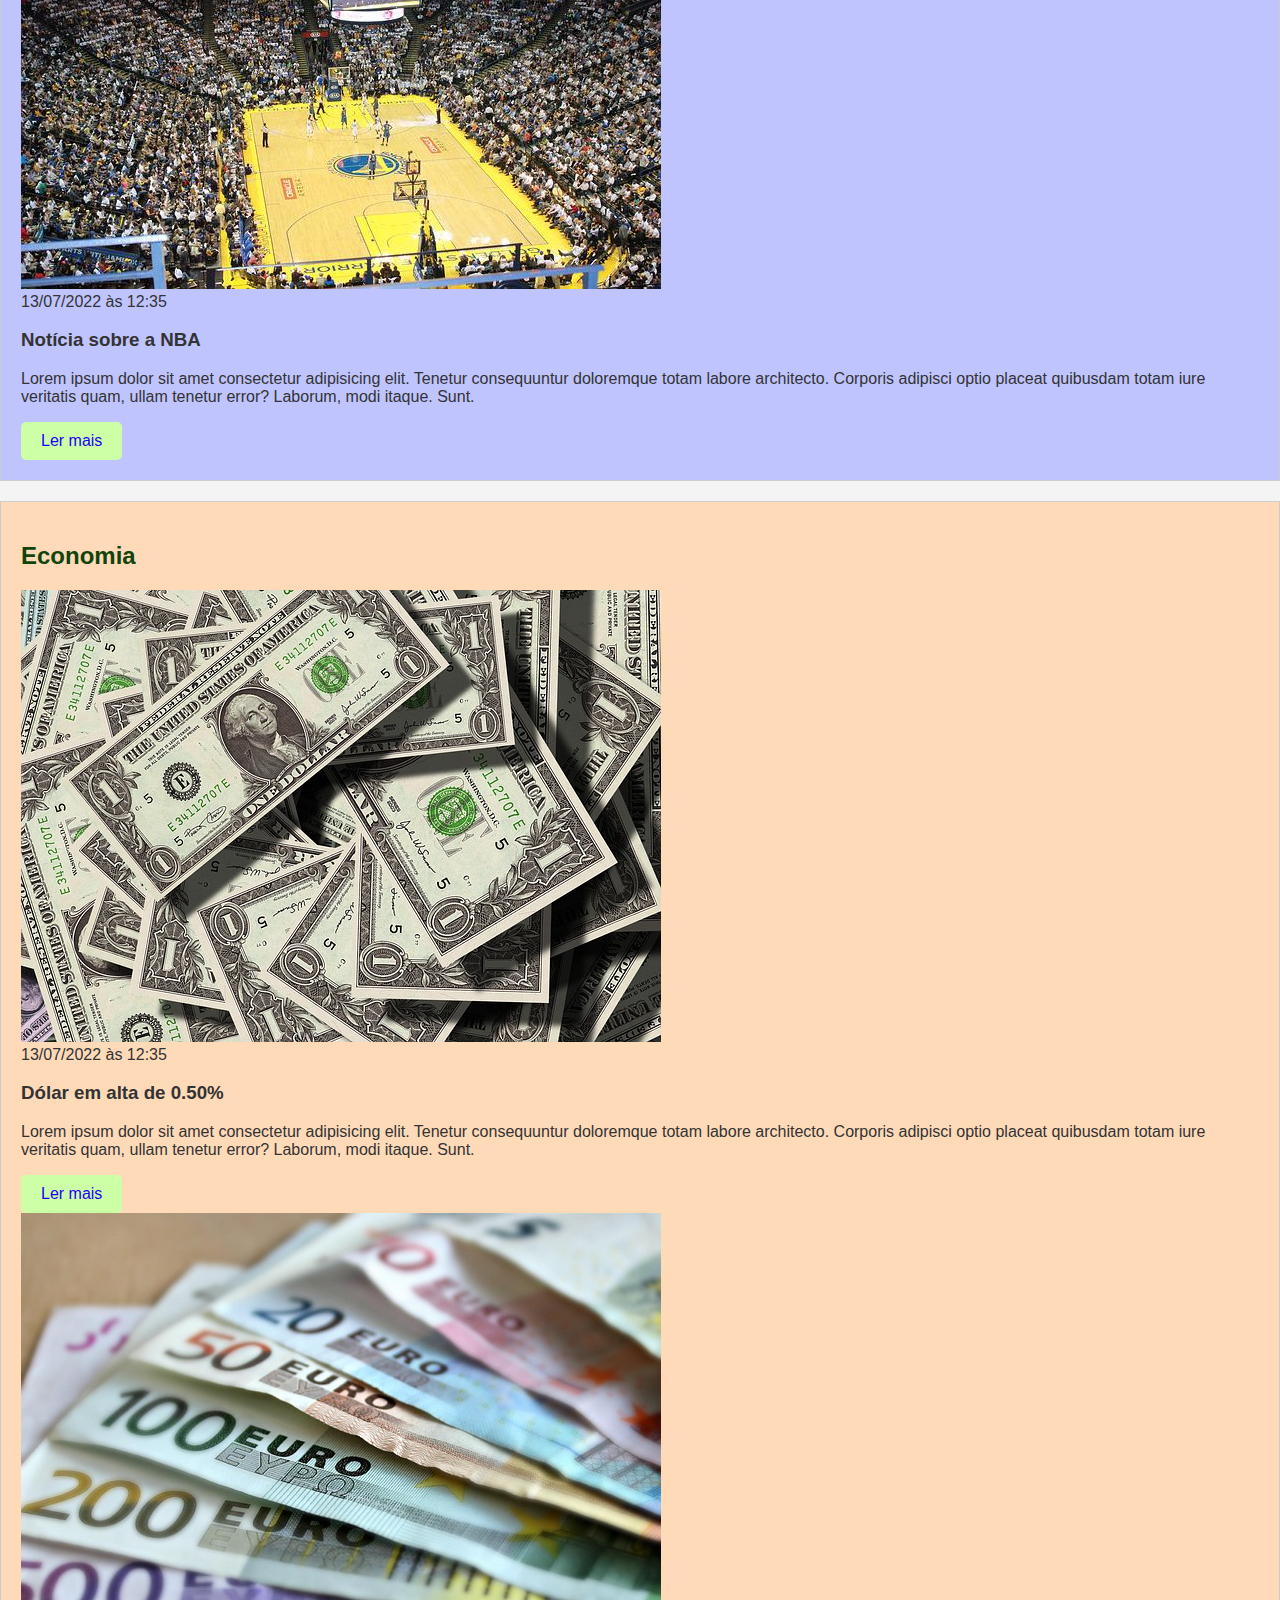
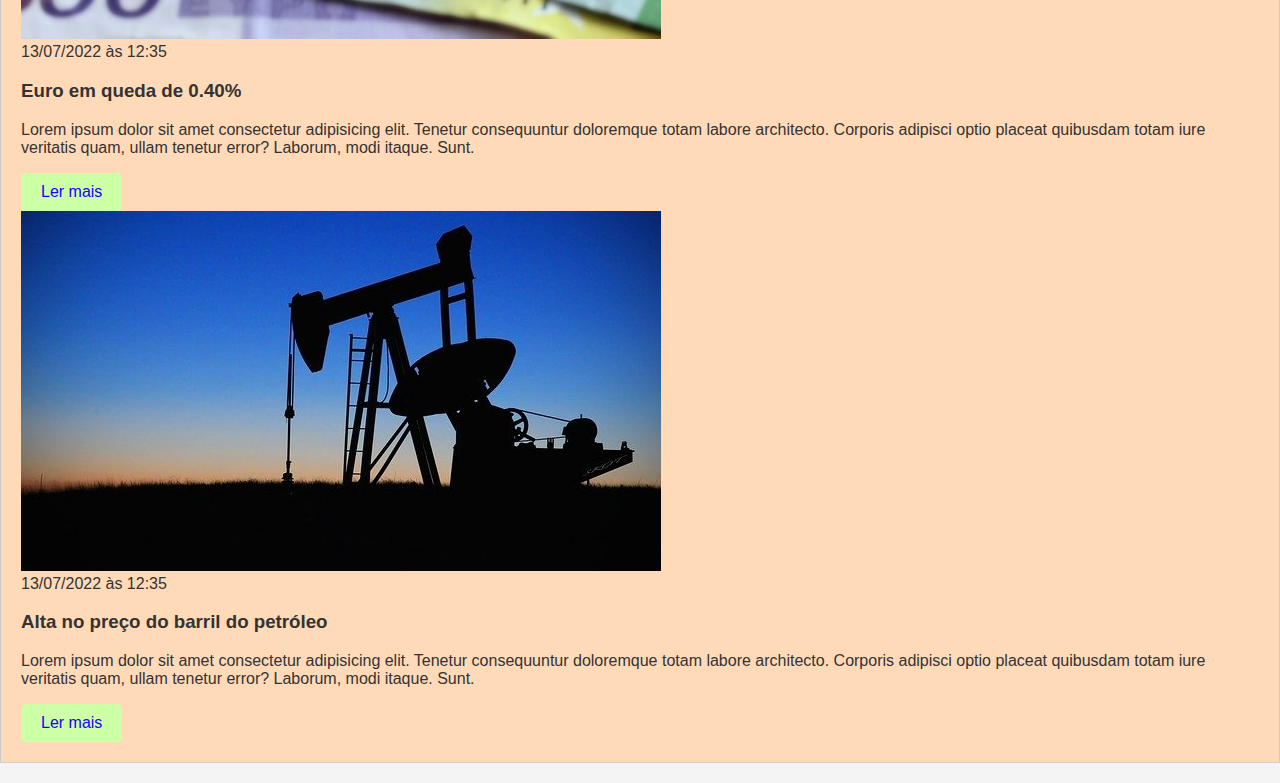
==== commit eff5798c: "Adicionado estilos e cores específicas para cada seção do site" ====
--- a/css/css/index.html
+++ b/css/css/index.html
@@ -6,34 +6,23 @@
     <meta name="viewport" content="width=device-width, initial-scale=1.0">
     <title>Meu portal de notícias</title>
     <link rel="stylesheet" href="./main.css" />
-
+    
 </head>
 <body>
     <header>
         <h1>Meu portal de notícias</h1>
         <nav>
             <ul>
-                <li>
-                    <a href="#sports" title="Ir para a seção de esportes">Esportes</a>
-                </li>
-                <li>
-                    <a href="#economy" title="Ir para a seção de notícias">Economia</a>
-                </li>
-            </ul>
-        </nav>
-        <nav>
-            <ul>
-                <li>
-                    <a href="#entertainment" title="Ir para a seção de Entretenimento">Entretenimento</a>
-                </li>
-                <li>
-                    <a href="#technology" title="Ir para a seção de Tecnologia">Tecnologia</a>
-                </li>
+                <li><a href="#esportes" title="Ir para a seção de esportes">Esportes</a></li>
+                <li><a href="#economia" title="Ir para a seção de Economia">Economia</a></li>
+                <li><a href="#entretenimento" title="Ir para a seção de Entretenimento">Entretenimento</a></li>
+                <li><a href="#tecnologia" title="Ir para a seção de Tecnologia">Tecnologia</a></li>
             </ul>
         </nav>
         <!-- Seção de Entretenimento -->
 <section>
-    <h2 style="color:#CDFFA6;">Entretenimento</h2>
+    <section id="entretenimento" class="news-section">
+    <h2 style="color:#12430b;">Entretenimento</h2>
     <article>
         <img src="./imagens/cinema.jpg" alt="Cena de cinema"  class= "img-entretenimento" />
         <header>
@@ -49,7 +38,8 @@
 
 <!-- Seção de Tecnologia -->
 <section>
-    <h2 style="color:#FFDAB9;">Tecnologia</h2>
+    <section id="tecnologia" class="news-section">
+    <h2 style="color:#12430b;">Tecnologia</h2>
     <article>
         <img src="./imagens/tecnologia.jpg" alt="Inovações tecnológicas" class="img-tecnologia" />
         <header>
@@ -65,6 +55,7 @@
 
     </header>
     <section>
+        <section id="esportes" class="news-section">
         <h2 style="color:#12430b;">Esportes</h2>
         <article>
             <img src="./imagens/futebol.jpg" alt="Bola de futebol no gramado" />
@@ -112,7 +103,8 @@
         </article>
     </section>
     <section>
-        <h2 style="color: #FFCBA4">Economia</h2>
+        <section id="economia" class="news-section"> 
+        <h2 style="color:#12430b">Economia</h2>
         <article>
             <img src="./imagens/dolares.jpg" alt="Muitos dólares" />
             <header>
--- a/css/css/main.css
+++ b/css/css/main.css
@@ -3,25 +3,58 @@
     height: auto;
 
 }
+
 body {
-    background-color: #BFC4FF;
+    font-family: Arial, sans-serif;
+    margin: 0;
+    padding: 0;
+    color: #333;
+    background-color: #F4F4F4; /* Cor de fundo geral */
 }
 
-body {
-    background-color: #BFC4FF;
-    color: #F4FFFC;
+.header {
+    background-color: #FFFFFF; /* Cabeçalho com fundo branco */
+    padding: 20px;
+    text-align: center;
 }
+
+.news-container {
+    display: flex;
+    flex-direction: column; /* As seções agora estão dispostas verticalmente */
+}
+
+.news-section {
+    margin: 20px 0; /* Adiciona espaço entre as seções */
+    padding: 20px;
+    border: 1px solid #ccc; /* Adiciona uma borda para cada seção */
+}
+
+#esportes {
+    background-color: #BFC4FF; /* Azul claro */
+}
+
+#economia {
+    background-color: #FFDAB9; /* Pêssego */
+}
+
+#entretenimento {
+    background-color: #FFCBA4; /* Coral */
+}
+
+#tecnologia {
+    background-color: #C2FABC; /* Verde claro */
+}
+
 .btn-read-more {
     display: inline-block;
+    background-color: #CDFFA6; /* Verde claro */
+    color: #1B00FF; /* Azul */
     padding: 10px 20px;
-    background-color: #CDFFA6; 
-    color: #1B00FF;           
-    text-align: center;
-    text-decoration: none;   
-    border-radius: 5px;      
-    transition: background-color 0.3s ease; 
+    text-decoration: none;
+    border-radius: 5px;
+    transition: background-color 0.3s;
 }
 
 .btn-read-more:hover {
-    background-color: #b2e897; 
+    background-color: #b2e897; /* Verde mais claro */
 }
